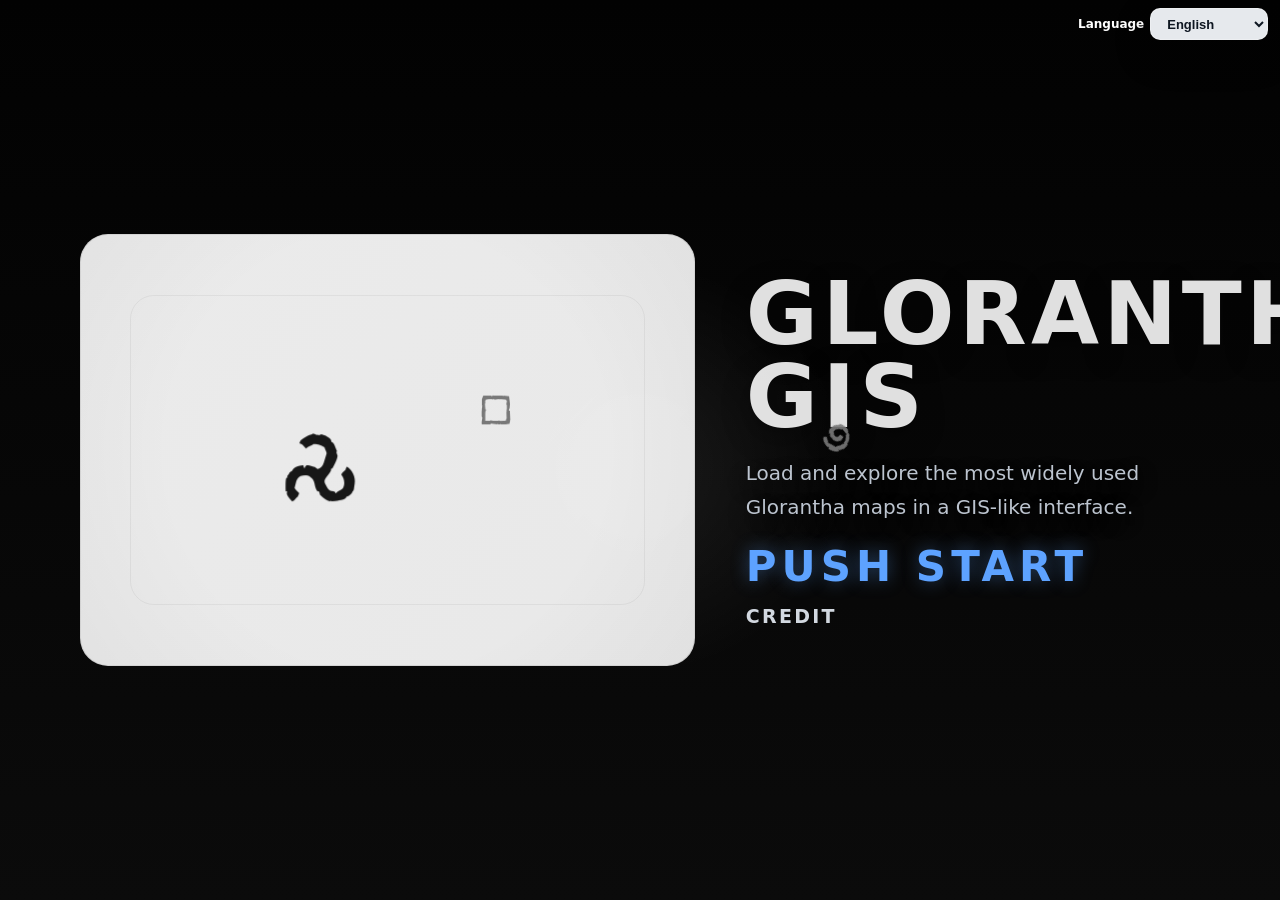
==== index.html @ fb694763 "Add files via upload" ====
<!doctype html>
<html lang="en">
<head>
  <meta charset="UTF-8" />
  <meta name="viewport" content="width=device-width, initial-scale=1, viewport-fit=cover" />
  <title></title>

  <meta name="theme-color" content="#0b0d10" />
  <meta name="background-color" content="#0b0d10" />

  <link rel="manifest" href="./manifest.json" />
  <link rel="icon" href="./images/icon-64.png" type="image/png" />
  <link rel="stylesheet" href="./style.css" />
  <script>
    (function () {
      var STORAGE_KEY = 'GGIS_LANG';
      var saved = '';
      try {
        saved = (localStorage.getItem(STORAGE_KEY) || '').trim();
      } catch (_) {}

      var browserLanguages =
        Array.isArray(navigator.languages) && navigator.languages.length
          ? navigator.languages
          : [navigator.language, navigator.userLanguage].filter(Boolean);

      function normalizeLanguage(value) {
        return String(value || '').trim().toLowerCase().replace(/_/g, '-');
      }

      function detectBrowserLanguage() {
        for (var i = 0; i < browserLanguages.length; i += 1) {
          var normalized = normalizeLanguage(browserLanguages[i]);
          if (!normalized) continue;
          if (normalized === 'ja' || normalized.indexOf('ja-') === 0) return 'L2';
          if (normalized === 'zh' || normalized.indexOf('zh-') === 0) return 'L3';
        }
        return 'L1';
      }

      var langNumber = saved || detectBrowserLanguage();
      if (langNumber !== 'L1' && langNumber !== 'L2' && langNumber !== 'L3') {
        langNumber = detectBrowserLanguage();
      }

      var htmlLang = langNumber === 'L2' ? 'ja' : (langNumber === 'L3' ? 'zh-Hant' : 'en');
      document.documentElement.lang = htmlLang;
      document.documentElement.setAttribute('data-initial-lang-number', langNumber);
      window.__GGIS_BOOT_LANG__ = langNumber;
    }());
  </script>
  <script>
    (function () {
      var ua = (navigator.userAgent || '').toLowerCase();
      var isMobile =
        ua.includes('android') ||
        ua.includes('iphone') ||
        ua.includes('ipad') ||
        ua.includes('ipod') ||
        (ua.includes('macintosh') && ua.includes('mobile')) ||
        ua.includes('mobi');
      if (isMobile) {
        document.documentElement.setAttribute('data-mobile-unsupported', 'true');
      }
    }());
  </script>
  <style>
    html[data-mobile-unsupported="true"] #globalLanguageArea,
    html[data-mobile-unsupported="true"] #distanceReadout,
    html[data-mobile-unsupported="true"] #app,
    html[data-mobile-unsupported="true"] #screenRoot {
      display: none !important;
    }

    html[data-mobile-unsupported="true"] #unsupportedMobileScreen {
      display: flex !important;
    }

    #unsupportedMobileScreen {
      position: fixed;
      inset: 0;
      display: none;
      align-items: center;
      justify-content: center;
      padding: 24px;
      background: #808080;
      color: #ffffff;
      text-align: center;
      font-size: clamp(36px, 7vw, 64px);
      font-weight: 700;
      line-height: 1.25;
      white-space: pre-line;
      z-index: 2147483647;
    }
  </style>
</head>
<body>
  <div id="globalLanguageArea" class="gg-global-language"></div>
  <div id="distanceReadout" class="gg-distance-readout" aria-live="polite"></div>
  <div id="app"></div>
  <div id="screenRoot"></div>
  <div id="unsupportedMobileScreen" aria-live="polite"></div>

  <script src="./js/logic/csv.js" defer></script>
  <script src="./js/logic/i18n.js" defer></script>
  <script src="./js/logic/access_table.js" defer></script>
  <script src="./js/logic/access_auth.js" defer></script>
  <script src="./js/logic/os_detect.js" defer></script>
  <script src="./js/logic/resolution.js" defer></script>
  <script src="./js/logic/layer_spec.js" defer></script>
  <script src="./js/logic/mapsets_loader.js" defer></script>
  <script src="./js/logic/map_view.js" defer></script>
  <script src="./js/logic/layer_stack.js" defer></script>
  <script src="./js/ui/language_select.js" defer></script>
  <script src="./js/ui/entry_notices.js" defer></script>
  <script src="./js/ui/access_ui.js" defer></script>
  <script src="./js/ui/unlock.js" defer></script>
  <script src="./js/ui/map_canvas.js" defer></script>
  <script src="./js/ui/coords_hud.js" defer></script>
  <script src="./js/ui/place_coordinate_tool.js" defer></script>
  <script src="./js/ui/map_tools.js" defer></script>
  <script src="./js/ui.js" defer></script>
  <script src="./js/main.js" defer></script>
</body>
</html>
---- style.css ----
/* ===== GloranthaGIS Phase 0-1 (Skeleton) ===== */

:root {
  color-scheme: light;
  --gg-footer-height: 32px;
  --gg-left-gap: 10px;
  --gg-settings-label-width: 104px;
  --gg-rune-font-family: "Glorantha Core Runes", "Glorantha Got Runes Set 1", "Glorantha Got Runes Set 2", "Glorantha Got Runes Set 3", "Glorantha Got Runes Set 4", "Glorantha Got Runes Set 5", "Glorantha Got Runes Set 6", "Glorantha Got Runes Set 7", "Glorantha Got Runes Set 8", serif;
  --gg-main-bg: #050505;
  --gg-main-surface: rgba(15, 15, 15, 0.9);
  --gg-main-surface-strong: rgba(24, 24, 24, 0.96);
  --gg-main-border: rgba(255, 255, 255, 0.1);
  --gg-main-ink: #f4f4f4;
  --gg-main-muted: #9aa0a8;
  --gg-main-accent: #f4f4f4;
  --gg-main-shadow: 0 24px 64px rgba(0, 0, 0, 0.4);
}

.gg-rune-glyph,
.gg-rune-backdrop-char,
.gg-rune-parade-copy,
.gg-tool-inline-rune,
.gg-rune-tool-btn-glyph,
.gg-rune-jump-btn-glyph,
.gg-travel-rune,
.gg-tool-measure-rune,
.gg-tool-polyline-rune,
.gg-tool-walker-rune,
.gg-tool-circle-center,
.gg-tool-circle-rune {
  font-weight: 400;
}

* {
  box-sizing: border-box;
}

html, body {
  width: 100vw;
  height: 100vh;
  margin: 0;
  overflow: hidden; /* 驛｢譎擾ｽ｣・ｹ郢晢ｽｻ驛｢・ｧ繝ｻ・ｸ驛｢・ｧ繝ｻ・ｹ驛｢・ｧ繝ｻ・ｯ驛｢譎｢・ｽ・ｭ驛｢譎｢・ｽ・ｼ驛｢譎｢・ｽ・ｫ驛｢・ｧ陷ｻ闌ｨ・ｽ・ｮ繝ｻ・ｺ驍ｵ・ｺ陷ｻ・ｻ繝ｻ・ｼ郢晢ｽｻheel驛｢・ｧ隶難ｽｽapView驍ｵ・ｺ繝ｻ・ｸ髮九ｑ・ｽ・｡驍ｵ・ｺ陷ｻ・ｻ繝ｻ・ｼ郢晢ｽｻ*/
}

body {
  margin: 0;
  background: #0b0d10;  /* 鬲・ｺｷ繝ｻ・つ隲幄肩・ｽ・ｿ郢晢ｽｻ郢晢ｽｻ */
  color: #e6e6e6;       /* 鬨ｾ蜈ｷ・ｽ・ｽ驍ｵ・ｲ隲帙・豐る恣・｣繝ｻ・ｰ */
  font-family: system-ui, -apple-system, "Segoe UI", Roboto, "Noto Sans JP", sans-serif;
}

/* 驛｢・ｧ繝ｻ・｢驛｢譎丞ｹｲ・取㊥諤ｦ繝ｻ・ｨ髣厄ｽｴ隰撰ｽｺ隴ｽ・ｧ */
#app {
  height: 100vh;
  width: 100vw;
  display: block;

  /* footer髯懈圜・ｽ・ｺ髯橸ｽｳ陞｢・ｹ遶企ｦｴ・ｫ・ｫ繝ｻ・ｰ驛｢・ｧ陟募ｨｯ繝ｻ驍ｵ・ｺ郢晢ｽｻ繝ｻ・ｿ隴取ｧｫ鬨鍋ｹ晢ｽｻ髢ｧ・ｲ繝ｻ・ｶ繝ｻ・ｭ髫ｰ謔ｶ繝ｻ繝ｻ・ｼ郢晢ｽｻ*/
  padding-bottom: var(--gg-footer-height);

  overflow: hidden;
}

/* ===== 驛｢譎｢・ｽ・ｬ驛｢・ｧ繝ｻ・､驛｢・ｧ繝ｻ・｢驛｢・ｧ繝ｻ・ｦ驛｢譎冗樟郢晢ｽｻ驍ｵ・ｲ隶呵ｶ｣・ｽ・ｮ繝ｻ・ｱ驍ｵ・ｲ郢晢ｽｻ===== */

.gg-root {
  width: 100%;
  display: grid;
  grid-template-rows: 48px 1fr;
  grid-template-columns: 320px 1fr;
  grid-template-areas:
    "top top"
    "left center";
  height: calc(100vh - var(--gg-footer-height)); /* footer髯具ｽｻ郢晢ｽｻ繝ｻ螳夲｣ｰ鬘鯉ｽｼ雋ｻ・ｼ讓抵ｽｸ・ｺ雋・ｽｽ陋ｻ・､鬯ｮ・ｱ繝ｻ・｢髯ｷﾂ郢晢ｽｻ*/
}

/* 髣包ｽｳ闔ｨ竏・､ゑｽｹ譎√・郢晢ｽｻ */
.gg-topbar {
  grid-area: top;
  border-bottom: 1px solid #22262b;
  display: flex;
  align-items: center;
  justify-content: space-between;
  gap: 12px;
  padding: 0 12px;
}

.gg-topbar-brand {
  display: inline-flex;
  align-items: center;
  gap: 12px;
  min-width: 0;
  flex: 1 1 auto;
}

.gg-topbar-home-link {
  display: inline-flex;
  align-items: center;
  gap: 10px;
  min-width: 0;
  color: inherit;
  text-decoration: none;
}

.gg-topbar-home-link:hover,
.gg-topbar-home-link:focus-visible {
  opacity: 0.86;
}

.gg-topbar-home-icon {
  flex: 0 0 auto;
  width: 28px;
  height: 28px;
  border-radius: 6px;
  display: block;
}

#appTitle {
  min-width: 0;
}

.gg-global-language {
  position: fixed;
  top: max(8px, env(safe-area-inset-top, 0px) + 8px);
  right: 12px;
  z-index: 7000;
  width: 190px;
}

.gg-distance-readout {
  position: fixed;
  top: calc(max(8px, env(safe-area-inset-top, 0px) + 8px) + 42px);
  right: 12px;
  z-index: 6990;
  width: 150px;
  padding: 8px 10px;
  border: 1px solid rgba(255, 255, 255, 0.12);
  border-radius: 10px;
  background: rgba(18, 18, 18, 0.9);
  color: #f3f4f6;
  box-shadow: 0 8px 22px rgba(0, 0, 0, 0.22);
  font-family: system-ui, -apple-system, "Segoe UI", Roboto, "Noto Sans JP", "Noto Sans TC", sans-serif;
}

.gg-map-tool-action-panel {
  position: fixed;
  top: calc(max(8px, env(safe-area-inset-top, 0px) + 8px) + 132px);
  right: 12px;
  z-index: 6985;
  width: 150px;
  display: grid;
  gap: 8px;
}

.gg-map-tool-panel {
  top: 150px;
}

.gg-map-tool-panel-controls {
  display: grid;
  gap: 10px;
  margin-top: 12px;
  font-family: system-ui, -apple-system, "Segoe UI", Roboto, "Noto Sans JP", "Noto Sans TC", sans-serif;
}

.gg-map-tool-action-status {
  padding: 6px 8px;
  border-radius: 10px;
  background: rgba(18, 18, 18, 0.82);
  color: #c6ccd4;
  font-size: 11px;
  line-height: 1.4;
}

.gg-distance-readout-coords {
  font-size: 12px;
  font-weight: 600;
  color: #c6ccd4;
}

body.gg-opening-active .gg-distance-readout {
  display: none !important;
}

/* 髯晢ｽｾ繝ｻ・ｦ驛｢譏懶ｽｻ・｣郢晢ｽｭ驛｢譎｢・ｽ・ｫ */
.gg-left {
  grid-area: left;
  border-right: 1px solid #22262b;
  padding: 0;
  display: flex;
  flex-direction: column;
  gap: var(--gg-left-gap);
  min-height: 0;
  overflow: hidden;

  /* 髫ｨ蛟･繝ｻ髯晢ｽｾ繝ｻ・ｦ驛｢・ｧ髮区ｨ停・鬯ｮ・ｱ繝ｻ・｢驍ｵ・ｺ繝ｻ・ｫ驍ｵ・ｺ陷会ｽｱ遯ｶ・ｻ驛｢・ｧ繝ｻ・ｯ驛｢譎｢・ｽ・ｪ驛｢譏ｴ繝ｻ邵ｺ驢搾ｽｹ・ｧ髮区ｩｸ・ｽ・･繝ｻ・ｪ驛｢・ｧ闕ｳ螂・ｽｽ讙趣ｽｸ・ｺ繝ｻ・ｪ驍ｵ・ｺ郢晢ｽｻ繝ｻ閧ｲ・ｸ・ｺ郢晢ｽｻ遶企豪・ｸ・ｺ陷ｷ・ｶ繝ｻ繝ｻ*/
  position: relative;
  z-index: 5;
}

.gg-left-layer-slot {
  flex: 1 1 auto;
  min-height: 0;
  display: flex;
  flex-direction: column;
  justify-content: flex-end;
}

/* 髣包ｽｳ繝ｻ・ｭ髯樊ｻゑｽｽ・ｮ驛｢・ｧ繝ｻ・ｭ驛｢譎｢・ｽ・｣驛｢譎｢・ｽ・ｳ驛｢譎√・邵ｺ蟷・ｽｬ繝ｻ・ｼ諛茨ｽｲ・ｺ */
.gg-center {
  /* 髫ｨ蛟･繝ｻ驍ｵ・ｺ髦ｮ蜻ｻ・ｼ繝ｻ・ｸ・ｺ隶吝ｯゆｼｯ驍ｵ・ｺ郢晢ｽｻ遶翫・grid 驍ｵ・ｺ隰疲ｻゑｽｽ・ｴ繝ｻ・ｩ驛｢・ｧ陟募ｨｯﾂ・ｻ鬮ｯ・ｲ繝ｻ・ｫ驛｢・ｧ陷ｿ・･陟弱・螯吶・・ｽ髫ｲ・､繝ｻ・ｧ驍ｵ・ｺ陟募ｨｯ譌ｺ驛｢・ｧ郢晢ｽｻ*/
  grid-area: center;

  position: relative;
  overflow: hidden;
  padding: 0;

  /* 髯滂ｽ｢繝ｻ・ｵ驍ｵ・ｺ繝ｻ・ｮ驍ｵ・ｺ雋・∞・ｽ竏ｬ蜿峨・・ｭ髯樊ｻゑｽｽ・ｮ驍ｵ・ｺ繝ｻ・ｯ髯晢ｽｾ繝ｻ・ｦ驛｢・ｧ陋ｹ・ｻ繝ｻ鬘俶｡吶・・･ */
  z-index: 1;
}

/* 鬩阪ｑ・ｽ・ｱ驍ｵ・ｺ繝ｻ・ｮ鬮ｫ蜍溷罰郢晢ｽｻ驍ｵ・ｺ鬩｢蜥ｲ闊樒ｹ晢ｽｻ陜捺ｻ督蜻ｵ豌｣陜謎ｸｻ蠢懃ｹ晢ｽｻ郢晢ｽｻ*/
.gg-box-title {
  font-size: 12px;
  color: #b8bcc2;
  letter-spacing: 0.04em;
  margin: 0 0 8px 0;
}

.gg-panel {
  border: 1px solid #22262b;
  background: #0f1216;
  padding: 12px;
  border-radius: 6px;
  min-width: 0;
}

.gg-settings-panel {
  flex: 0 0 auto;
  padding: 10px 10px 8px;
}

.gg-settings-table {
  display: grid;
  gap: 6px;
}

.gg-settings-item {
  display: grid;
  grid-template-columns: var(--gg-settings-label-width) minmax(0, 1fr);
  align-items: center;
  column-gap: 8px;
  row-gap: 2px;
}

.gg-settings-item-button {
  grid-template-columns: minmax(0, 1fr);
}

.gg-settings-label {
  min-height: 32px;
  display: flex;
  align-items: center;
  font-size: 12px;
  color: #cfd3d8;
  white-space: nowrap;
}

.gg-settings-control {
  min-width: 0;
}

.gg-settings-control-full {
  grid-column: 1 / -1;
  position: relative;
}

.gg-layer-panel {
  flex: 0 1 auto;
  min-height: 0;
  display: flex;
  flex-direction: column;
  max-height: 100%;
}

.gg-layer-actions {
  margin-top: 12px;
  display: flex;
  flex-wrap: wrap;
  gap: 8px;
}

.gg-inline-hint {
  position: absolute;
  left: 50%;
  top: 100%;
  z-index: 20;
  min-width: 180px;
  max-width: min(280px, calc(100vw - 48px));
  padding: 8px 10px;
  border: 1px solid rgba(255, 255, 255, 0.16);
  border-radius: 10px;
  background: rgba(16, 18, 23, 0.94);
  color: #f6f7fb;
  box-shadow: 0 10px 24px rgba(0, 0, 0, 0.28);
  backdrop-filter: blur(8px);
  font-size: 12px;
  font-weight: 700;
  line-height: 1.4;
  text-align: center;
  transform: translateX(-50%);
  pointer-events: none;
}

.gg-inline-hint[hidden] {
  display: none !important;
}

/* ===== Phase 0-3/0-4: Entry footer notices ===== */

.hidden {
  display: none;
}

.gg-entry-footer {
  position: fixed;
  left: 0;
  right: 0;
  bottom: 0;

  height: 32px;
  display: flex;
  align-items: center;
  gap: 12px;

  padding: 0 12px;
  border-top: 1px solid #22262b;
  background: #0f1216;

  z-index: 999;
}

/* notice blocks */
#osNotice,
#resolutionNotice {
  font-size: 12px;
  color: #cfd3d8;
  white-space: nowrap;
  overflow: hidden;
  text-overflow: ellipsis;
}

/* OS notice should feel "stronger" */
#osNotice {
  color: #ffd6d6; /* 驛｢謨鳴驛｢譎｢・ｽ・ｼ驛｢・ｧ繝ｻ・ｯ鬮｢・ｭ隴ｴ・ｧ陷搾ｽｹ驍ｵ・ｺ繝ｻ・ｧ鬨ｾ・ｶ繝ｻ・ｮ鬩包ｽｶ闕ｵ譏ｶ蜻ｽ髮趣ｽｺ繝ｻ・｡驍ｵ・ｺ郢晢ｽｻ繝ｻ・ｵ繝ｻ・､鬩堺ｼ夲ｽｽ・ｻ */
}

/* ===== OS Not Supported Notice ===== */

#osNotice {
  position: fixed;
  top: 16px;
  right: 16px;
  padding: 12px 16px;
  background: #1a1f26;
  border: 1px solid #2e3742;
  color: #ff0000;
  font-size: 14px;
  border-radius: 6px;
  z-index: 9999;
  box-shadow: 0 4px 12px rgba(0, 0, 0, 0.4);
}

.hidden {
  display: none;
}

/* ===== Phase 1-0: MapCanvas ===== */

.gg-map-viewport {
  position: absolute;
  inset: 0;
  overflow: hidden;
}

.gg-base-map {
  position: absolute;
  left: 50%;
  top: 50%;
  transform-origin: center center;
  user-select: none;
  pointer-events: none; /* 鬨ｾ蛹・ｽｽ・ｻ髯ｷ雋櫁㊥郢晢ｽｻ鬮ｴ繝ｻ・ｽ・ｫ驍ｵ・ｺ繝ｻ・ｯ髫ｰ證ｦ・ｽ・ｴ驍ｵ・ｺ繝ｻ・ｾ驍ｵ・ｺ陝ｶ蜷ｮ繝ｻ驍ｵ・ｺ郢晢ｽｻ繝ｻ・ｼ郢晢ｽｻapArea驍ｵ・ｺ繝ｻ・ｧ髫ｰ證ｦ・ｽ・ｴ驛｢・ｧ・つ郢晢ｽｻ郢晢ｽｻ*/
}

#mapArea {
  overflow: hidden;
  cursor: grab;
}

#mapArea.gg-grabbing,
#mapArea.gg-grabbing * {
  cursor: grabbing !important;
}

/* center mark (always on) */
.gg-center-mark {
  position: absolute;
  left: 50%;
  top: 50%;
  width: 22px;
  height: 22px;
  transform: translate(-50%, -50%);
  pointer-events: none;
}

.gg-center-mark::before,
.gg-center-mark::after {
  content: "";
  position: absolute;
  left: 50%;
  top: 50%;
  background: rgba(230, 230, 230, 0.9);
}

.gg-center-mark::before {
  width: 22px;
  height: 2px;
  transform: translate(-50%, -50%);
}

.gg-center-mark::after {
  width: 2px;
  height: 22px;
  transform: translate(-50%, -50%);
}

/* coords HUD */
#hudArea {
  position: absolute;
  inset: 0;
  pointer-events: none;
  z-index: 200;
}

.gg-coords-hud {
  position: absolute;
  right: 12px;
  bottom: 12px;
  z-index: 201;
  font-size: 12px;
  color: #cfd3d8;
  background: rgba(15, 18, 22, 0.92);
  border: 1px solid #22262b;
  border-radius: 6px;
  padding: 6px 8px;
  white-space: nowrap;
  display: none;
}

/* ===== I-05S: Map area must live inside center panel ===== */
.gg-center {
  position: relative;   /* mapArea absolute 驍ｵ・ｺ繝ｻ・ｮ髯憺屮・ｽ・ｺ髮九・繝ｻ*/
  overflow: hidden;
}

#mapArea {
  position: absolute;   /* fixed驍ｵ・ｺ繝ｻ・ｯ鬩募撫謇ｱ繝ｻ・ｭ繝ｻ・｢驍ｵ・ｲ郢ｧ繝ｻ・ｽ・ｸ繝ｻ・ｭ髯樊ｻゑｽｽ・ｮ驛｢譏懶ｽｻ・｣郢晢ｽｭ驛｢譎｢・ｽ・ｫ髯ｷﾂ郢晢ｽｻ邵ｲ螳壽･懆ｮ呵ｶ｣・ｽ・ｵ郢晢ｽｻ*/
  inset: 12px;          /* .gg-center 驍ｵ・ｺ繝ｻ・ｮ padding 驍ｵ・ｺ繝ｻ・ｫ髯ｷ・ｷ陋ｹ・ｻ繝ｻ蜀暦ｽｸ・ｺ陝ｶ蜻ｻ・ｽ繝ｻ*/
  overflow: hidden;
  cursor: grab;
}

/* MapCanvas驍ｵ・ｺ陟包ｽ｡繝ｻ・ｽ隲帛･・ｽｽ繝ｻviewport/wrap 驛｢・ｧ陜｣・､繝ｻ・｢繝ｻ・ｺ髯橸ｽｳ雋・ｪ繝ｻ鬩阪ｑ・ｽ・ｱ驍ｵ・ｺ繝ｻ・ｫ髯ｷ・ｿ陟托ｽｱ繝ｻ竏ｫ・ｹ・ｧ郢晢ｽｻ*/
#mapViewport {
  width: 100%;
  height: 100%;
}

#baseWrap {
  will-change: transform;
  transform: translateZ(0);   /* 髯滓汚・ｽ・ｷ髯具ｽｻ繝ｻ・ｶGPU驛｢譎｢・ｽ・ｬ驛｢・ｧ繝ｻ・､驛｢譎｢・ｽ・､髯具ｽｹ郢晢ｽｻ*/
  backface-visibility: hidden;
}

/* ===== I-05T: Layer UI (T2/T3/T4) ===== */

/* Layers 鬮ｫ蜍溷罰郢晢ｽｻ驍ｵ・ｺ郢晢ｽｻ*/
.gg-subtitle {
  font-size: 12px;
  color: #b8bcc2;
  letter-spacing: 0.04em;
  margin: 0 0 8px 0;
}

/* 髫ｴ・ｫ繝ｻ・ｰ髣皮甥ﾂ・･遯ｶ・ｳ髣包ｽｳ・つ鬮ｫ蛹・ｽｽ・ｧ */
.gg-layer-list {
  margin-top: 0;
  border: 1px solid #22262b;
  background: #0b0d10;
  border-radius: 18px;
  flex: 1 1 auto;
  min-height: 0;
  overflow-x: hidden;
  overflow-y: auto;
  scrollbar-gutter: stable;
  overscroll-behavior: contain;
  padding: 12px;
  display: flex;
  flex-direction: column;
  gap: 12px;
}

.gg-layer-placeholder {
  min-height: 120px;
  display: flex;
  align-items: center;
  justify-content: center;
  padding: 12px;
  text-align: center;
  font-size: 12px;
  color: #aab0b7;
}

/* 鬮ｯ・ｦ郢晢ｽｻ*/
.gg-layer-row {
  pointer-events: auto;
  position: relative;
  display: flex;
  flex-direction: column;
  gap: 10px;
  padding: 14px 14px 12px;
  border: 1px solid rgba(255, 255, 255, 0.08);
  border-radius: 18px;
  background: rgba(255, 255, 255, 0.03);
  cursor: grab;
}

.gg-layer-row:active {
  cursor: grabbing;
}

.gg-layer-row.is-dragging {
  opacity: 0.58;
}

.gg-layer-row.is-drop-before::before,
.gg-layer-row.is-drop-after::after {
  content: "";
  position: absolute;
  left: 8px;
  right: 8px;
  height: 3px;
  border-radius: 3px;
  background: var(--gg-main-accent, #ffffff);
  box-shadow: 0 0 12px rgba(255, 255, 255, 0.55);
  pointer-events: none;
  z-index: 2;
}

.gg-layer-row.is-drop-before::before {
  top: -8px;
}

.gg-layer-row.is-drop-after::after {
  bottom: -8px;
}

.gg-layer-row button,
.gg-layer-row input,
.gg-layer-row select,
.gg-layer-row textarea,
.gg-layer-row a {
  cursor: auto;
}

.gg-layer-row-top {
  display: flex;
  align-items: center;
  gap: 8px;
}

/* 驛｢譎・ｽｼ譁撰ｼ憺Δ・ｧ繝ｻ・､驛｢譎｢・ｽ・ｫ髯ｷ・ｷ郢晢ｽｻ*/
.gg-layer-name {
  flex: 1 1 auto;
  min-width: 0;
  font-size: 13px;
  color: #e6e6e6;
  white-space: nowrap;
  overflow: hidden;
  text-overflow: ellipsis;
}

.gg-layer-order-btn {
  flex: 0 0 auto;
}

/* 驛｢譎｢・ｽ・｡驛｢・ｧ繝ｻ・ｿ髫ｲ・ｰ郢晢ｽｻ繝ｻ・ｰ繝ｻ・ｱ */
.gg-layer-meta {
  font-size: 11px;
  color: #8f96a0;
}

/* range panel fit */
.gg-layer-opacity {
  display: flex;
  align-items: center;
  gap: 8px;
  width: 100%;
  max-width: 100%;
}

.gg-layer-opacity-value {
  flex: 0 0 36px;
  text-align: right;
  font-size: 11px;
  color: #aab0b7;
}

.gg-layer-row input[type="range"] {
  -webkit-appearance: none;
  appearance: none;
  pointer-events: auto;
  flex: 1 1 auto;
  width: 100%;
  max-width: calc(100% - 44px);
  height: 12px;
  accent-color: #7f8790;
  background: transparent;
}

.gg-layer-row input[type="range"]::-webkit-slider-runnable-track {
  height: 4px;
  border-radius: 999px;
  background: #4f5660;
}

.gg-layer-row input[type="range"]::-webkit-slider-thumb {
  -webkit-appearance: none;
  width: 12px;
  height: 12px;
  margin-top: -4px;
  border-radius: 50%;
  border: 0;
  background: #c1c6cc;
}

.gg-layer-row input[type="range"]::-moz-range-track {
  height: 4px;
  border-radius: 999px;
  background: #4f5660;
}

.gg-layer-row input[type="range"]::-moz-range-thumb {
  width: 12px;
  height: 12px;
  border-radius: 50%;
  background: #c1c6cc;
  border: 0;
}

.gg-language-select {
  width: 100%;
  min-width: 104px;
  height: 32px;
  padding: 4px 32px 4px 12px;
  border-radius: 10px;
  border: 1px solid rgba(255, 255, 255, 0.96);
  background: rgba(255, 255, 255, 0.96);
  color: #111111;
  outline: none;
  font-size: 13px;
  font-weight: 700;
  line-height: 1.2;
  box-shadow: 0 10px 24px rgba(0, 0, 0, 0.18);
}

.gg-language-select option {
  background: #ffffff;
  color: #111111;
}

.gg-language-select-wrap {
  display: flex;
  align-items: center;
  gap: 6px;
}

.gg-language-select-label {
  flex: 0 0 auto;
  font-size: 12px;
  font-weight: 700;
  line-height: 1;
  color: #ffffff;
}

@media (max-width: 900px) {
  .gg-root {
    grid-template-columns: 280px 1fr;
  }

  :root {
    --gg-settings-label-width: 88px;
  }
}

@media (max-width: 640px) {
  .gg-global-language {
    width: 150px;
  }
}

#mapArea.gg-map-placeholder {
  background: #72777d;
  border: 1px solid #565b61;
}

#mapArea.gg-map-placeholder .gg-center-mark {
  display: none;
}

.gg-action-btn {
  width: 100%;
  min-height: 36px;
  padding: 7px 12px;
  border-radius: 8px;
  border: 1px solid #4b5560;
  background: #676f78;
  color: #fff;
  cursor: pointer;
  transition: background-color 120ms ease, border-color 120ms ease;
}

.gg-action-btn:hover {
  background: #727b85;
}

.gg-image-load-btn.is-primary {
  background: #1e63ff;
  border-color: #3b78ff;
}

.gg-image-load-btn.is-primary:hover {
  background: #2a6dff;
}

#mapViewport {
  position: relative;
}

.gg-map-empty-message {
  position: absolute;
  inset: 0;
  display: flex;
  align-items: center;
  justify-content: center;
  padding: 24px;
  text-align: center;
  color: #f2f3f5;
  font-size: 20px;
  letter-spacing: 0.03em;
  pointer-events: none;
  z-index: 5;
}

#mapViewport.is-empty .gg-center-mark {
  display: none;
}

.gg-layer-row button {
  min-height: 28px;
  padding: 4px 8px;
  border-radius: 6px;
  border: 1px solid #4b5560;
  background: #3f464e;
  color: #fff;
  cursor: pointer;
}

.gg-layer-row button:disabled {
  opacity: 0.45;
  cursor: default;
}

/* ===== Opening Screens ===== */
:root {
  --gg-opening-bg: #030303;
  --gg-opening-ink: #171717;
  --gg-opening-muted: #7d8288;
  --gg-opening-accent: #171717;
  --gg-opening-border: rgba(17, 17, 17, 0.1);
}

@font-face {
  font-family: "Glorantha Core Runes";
  src: url("./assets/fonts/GloranthaCoreRunes1.5.woff2") format("woff2");
  font-display: swap;
}

@font-face {
  font-family: "Glorantha Got Runes Set 1";
  src: url("./assets/fonts/GloranthaGotRunesSet1v1.0.woff2") format("woff2");
  font-display: swap;
}

@font-face {
  font-family: "Glorantha Got Runes Set 2";
  src: url("./assets/fonts/GloranthaGotRunesSet2v1.0.woff2") format("woff2");
  font-display: swap;
}

@font-face {
  font-family: "Glorantha Got Runes Set 3";
  src: url("./assets/fonts/GloranthaGotRunesSet3v1.0.woff2") format("woff2");
  font-display: swap;
}

@font-face {
  font-family: "Glorantha Got Runes Set 4";
  src: url("./assets/fonts/GloranthaGotRunesSet4v1.0.woff2") format("woff2");
  font-display: swap;
}

@font-face {
  font-family: "Glorantha Got Runes Set 5";
  src: url("./assets/fonts/GloranthaGotRunesSet5v1.0.woff2") format("woff2");
  font-display: swap;
}

@font-face {
  font-family: "Glorantha Got Runes Set 6";
  src: url("./assets/fonts/GloranthaGotRunesSet6v1.0.woff2") format("woff2");
  font-display: swap;
}

@font-face {
  font-family: "Glorantha Got Runes Set 7";
  src: url("./assets/fonts/GloranthaGotRunesSet7v1.0.woff2") format("woff2");
  font-display: swap;
}

@font-face {
  font-family: "Glorantha Got Runes Set 8";
  src: url("./assets/fonts/GloranthaGotRunesSet8v1.0.woff2") format("woff2");
  font-display: swap;
}

body.gg-opening-active {
  background: var(--gg-opening-bg);
}

body.gg-opening-active .gg-language-select {
  border-color: rgba(255, 255, 255, 0.28);
  background: rgba(245, 248, 252, 0.94);
  color: #0f1722;
  box-shadow: 0 14px 36px rgba(0, 0, 0, 0.28);
}

body.gg-opening-active .gg-language-select option {
  background: #f4f6f8;
  color: #111111;
}

#app.gg-app-hidden {
  visibility: hidden;
  pointer-events: none;
}

#screenRoot {
  position: fixed;
  inset: 0;
  z-index: 5000;
  pointer-events: none;
}

#screenRoot:empty {
  display: none;
}

.gg-screen-shell {
  position: absolute;
  inset: 0;
  display: grid;
  place-items: center;
  padding: clamp(20px, 3vw, 40px);
  color: var(--gg-opening-ink);
  pointer-events: auto;
  z-index: 0;
}

.gg-screen-shell.has-rune-backdrop {
  isolation: isolate;
}

.gg-screen-shell::before {
  content: "";
  position: absolute;
  inset: 0;
  background:
    radial-gradient(circle at 50% 52%, rgba(255, 255, 255, 0.08), transparent 26%),
    linear-gradient(180deg, #020202, #0b0b0b);
  z-index: 0;
  pointer-events: none;
}

.gg-screen-shell[data-screen="guidance"] {
  display: block;
  overflow-x: hidden;
  overflow-y: auto;
}

.gg-screen-shell[hidden] {
  display: none;
}

.gg-screen-panel {
  position: relative;
  z-index: 2;
  width: min(100%, 1120px);
  height: min(100%, 720px);
  min-height: 0;
  display: flex;
  flex-direction: column;
  justify-content: center;
}

.gg-screen-shell[data-screen="guidance"] .gg-screen-panel {
  width: min(100%, 1120px);
  height: auto;
  min-height: 100%;
  justify-content: flex-start;
  margin: 0 auto;
}

.gg-start-panel {
  gap: clamp(28px, 4vw, 40px);
}

.gg-start-hero {
  display: grid;
  grid-template-columns: minmax(0, 1.15fr) minmax(280px, 0.85fr);
  align-items: center;
  gap: clamp(20px, 4vw, 56px);
  min-height: 0;
  overflow: visible;
}

.gg-rune-stage {
  position: relative;
  min-height: clamp(260px, 48vh, 480px);
  border: 1px solid var(--gg-opening-border);
  border-radius: 28px;
  background:
    linear-gradient(135deg, rgba(255, 255, 255, 0.92), rgba(242, 242, 242, 0.96)),
    repeating-linear-gradient(90deg, rgba(0, 0, 0, 0.015) 0 1px, transparent 1px 40px);
  overflow: visible;
}

.gg-rune-stage::after {
  content: "";
  position: absolute;
  inset: 14% 8%;
  border-radius: 24px;
  border: 1px solid rgba(17, 17, 17, 0.05);
  pointer-events: none;
}

.gg-rune-glyph {
  position: absolute;
  display: grid;
  place-items: center;
  font-family: var(--gg-rune-font-family);
  line-height: 1;
  color: var(--gg-opening-ink);
  user-select: none;
  transform-origin: center center;
  will-change: transform, opacity;
}

.gg-rune-glyph.is-movement {
  z-index: 3;
  filter: drop-shadow(0 1px 0 rgba(0, 0, 0, 0.06));
}

.gg-rune-glyph.is-earth {
  z-index: 1;
  color: rgba(17, 17, 17, 0.72);
}

.gg-rune-glyph.is-air {
  z-index: 4;
  color: rgba(120, 120, 120, 0.9);
}

.gg-rune-stage-vignette {
  position: absolute;
  inset: 0;
  background: radial-gradient(circle at center, transparent 0 58%, rgba(0, 0, 0, 0.035) 100%);
  pointer-events: none;
}

.gg-start-copy {
  display: flex;
  flex-direction: column;
  gap: 18px;
}

.gg-start-title {
  margin: 0;
  font-size: clamp(42px, 7vw, 88px);
  line-height: 0.94;
  letter-spacing: 0.05em;
  font-weight: 800;
  text-transform: uppercase;
  color: rgba(255, 255, 255, 0.88);
  text-shadow: 0 10px 28px rgba(0, 0, 0, 0.42);
}

.gg-start-subtitle {
  margin: 0;
  max-width: 32ch;
  color: #bcc4cf;
  font-size: clamp(15px, 2vw, 20px);
  line-height: 1.7;
  text-shadow: 0 8px 22px rgba(0, 0, 0, 0.36);
}

.gg-start-actions {
  display: flex;
  flex-direction: column;
  align-items: flex-start;
  gap: 14px;
}

.gg-start-link {
  appearance: none;
  border: 0;
  background: transparent;
  padding: 0;
  color: inherit;
  cursor: pointer;
  font: inherit;
  letter-spacing: 0.12em;
  text-transform: uppercase;
  transition: opacity 120ms ease;
}

.gg-start-link.start {
  color: #5da2ff;
  font-size: clamp(24px, 3.6vw, 42px);
  font-weight: 800;
  animation: gg-start-blink 3.8s ease-in-out infinite;
  text-shadow: 0 0 18px rgba(93, 162, 255, 0.38);
}

.gg-start-link.credit {
  color: #d2d8e0;
  font-size: clamp(15px, 2vw, 19px);
  font-weight: 600;
}

.gg-start-link:hover,
.gg-start-link:focus-visible,
.gg-screen-button:hover,
.gg-screen-button:focus-visible,
.gg-link-jump:hover,
.gg-link-jump:focus-visible {
  opacity: 0.8;
}

.gg-screen-article {
  position: relative;
  z-index: 2;
  width: min(100%, 860px);
  margin: 0 auto;
  padding: clamp(24px, 4vw, 44px);
  border: 1px solid var(--gg-opening-border);
  border-radius: 28px;
  background: rgba(255, 255, 255, 0.84);
  backdrop-filter: blur(8px);
  box-shadow: 0 24px 80px rgba(0, 0, 0, 0.08);
}

.gg-rune-backdrop {
  position: fixed;
  inset: 0;
  overflow: hidden;
  pointer-events: none;
  z-index: 1;
}

.gg-screen-shell[data-screen="guidance"] .gg-rune-backdrop {
  position: fixed;
  inset: 0;
  height: 100vh;
  margin-bottom: 0;
}

.gg-rune-backdrop::before {
  content: "";
  position: absolute;
  inset: 0;
  background:
    radial-gradient(circle at 50% 50%, rgba(255, 255, 255, 0.09), transparent 58%),
    linear-gradient(180deg, rgba(0, 0, 0, 0.08), rgba(0, 0, 0, 0.02));
}

.gg-rune-backdrop-row {
  position: absolute;
  left: 0;
  top: var(--gg-row-top);
  width: 100%;
  opacity: var(--gg-row-opacity, 0.1);
  white-space: nowrap;
  will-change: transform;
}

.gg-rune-backdrop-track {
  display: inline-flex;
  align-items: center;
  gap: clamp(28px, 2.5vw, 44px);
  min-width: max-content;
  padding-left: 100vw;
  will-change: transform;
}

.gg-rune-backdrop-copy {
  display: inline-flex;
  align-items: center;
  gap: clamp(28px, 2.5vw, 44px);
}

.gg-rune-backdrop-char {
  display: inline-block;
  font-size: var(--gg-row-size);
  line-height: 1;
  color: rgba(214, 220, 226, 0.98);
  text-shadow: 0 0 14px rgba(255, 255, 255, 0.08);
  filter: drop-shadow(0 0 12px rgba(255, 255, 255, 0.05));
  transform-origin: center center;
}

.gg-rune-backdrop-gap {
  display: inline-block;
  width: clamp(68px, 6vw, 112px);
}

.gg-rune-parade {
  position: fixed;
  inset: 0;
  overflow: hidden;
  pointer-events: none;
  z-index: 1;
}

.gg-rune-parade::before {
  content: "";
  position: absolute;
  inset: 0;
  background:
    radial-gradient(circle at 50% 50%, rgba(255, 255, 255, 0.07), transparent 58%),
    linear-gradient(180deg, rgba(0, 0, 0, 0.08), rgba(0, 0, 0, 0.02));
}

.gg-rune-parade-track {
  position: absolute;
  left: 0;
  top: 50%;
  display: inline-flex;
  align-items: center;
  gap: 14vw;
  min-width: max-content;
  padding-left: 0;
  transform: translate3d(-18%, -50%, 0);
  will-change: transform;
  animation: gg-rune-parade-march 160s linear infinite;
  animation-delay: -72s;
}

.gg-rune-parade-copy {
  display: inline-block;
  font-size: min(66vh, 66vw);
  line-height: 0.9;
  white-space: pre;
  color: rgba(202, 208, 214, 0.18);
  text-shadow: 0 0 28px rgba(255, 255, 255, 0.04);
  filter: drop-shadow(0 0 18px rgba(255, 255, 255, 0.03));
}

@keyframes gg-rune-parade-march {
  from {
    transform: translate3d(-18%, -50%, 0);
  }

  to {
    transform: translate3d(-68%, -50%, 0);
  }
}

.gg-screen-title {
  margin: 0 0 22px;
  font-size: clamp(28px, 4vw, 48px);
  letter-spacing: 0.06em;
  text-transform: uppercase;
}

.gg-screen-copy {
  margin: 0;
  color: #2f3338;
  font-size: clamp(15px, 1.85vw, 19px);
  line-height: 1.9;
  white-space: pre-line;
}

.gg-screen-copy + .gg-screen-copy {
  margin-top: 18px;
}

.gg-credit-link {
  color: #1d4fd8;
  text-decoration-thickness: 1px;
}

.gg-screen-actions {
  display: flex;
  flex-wrap: wrap;
  gap: 12px;
  margin-top: 28px;
}

.gg-screen-button,
.gg-link-jump {
  appearance: none;
  border: 1px solid rgba(17, 17, 17, 0.14);
  border-radius: 999px;
  background: #111111;
  color: #ffffff;
  padding: 12px 18px;
  font: inherit;
  font-size: 14px;
  letter-spacing: 0.06em;
  text-transform: uppercase;
  cursor: pointer;
  text-decoration: none;
  transition: opacity 120ms ease;
}

.gg-link-jump {
  display: inline-flex;
  align-items: center;
  justify-content: center;
}

.gg-screen-button.is-secondary {
  background: transparent;
  color: var(--gg-opening-ink);
}

.gg-guidance-wrap {
  width: min(100%, 1040px);
  margin: 0 auto;
  display: flex;
  flex-direction: column;
  gap: 20px;
}

.gg-guidance-header {
  display: flex;
  align-items: flex-end;
  justify-content: space-between;
  gap: 16px;
}

.gg-guidance-header-actions {
  display: flex;
  flex-wrap: wrap;
  justify-content: flex-end;
  align-items: center;
  gap: 12px;
}

.gg-guidance-header-actions .gg-screen-button.is-secondary {
  background: rgba(52, 56, 62, 0.96);
  border-color: rgba(78, 84, 92, 0.92);
  color: #e7eaee;
}

/* Remove the inner frame around the live map area. */
.gg-center {
  padding: 0;
}

#mapArea {
  inset: 0;
}

.gg-guidance-start-button {
  border-color: rgba(255, 54, 54, 0.72);
  background: #c71515;
  color: #ffffff;
  animation: gg-guidance-red-blink 4.6s ease-in-out infinite;
  box-shadow: 0 0 24px rgba(199, 21, 21, 0.22);
}

.gg-guidance-lead {
  margin: 0;
  color: #e6edf7;
  font-size: clamp(28px, 4.2vw, 48px);
  font-weight: 800;
  letter-spacing: 0.01em;
  line-height: 1.15;
  text-shadow: 0 10px 28px rgba(0, 0, 0, 0.32);
}

.gg-guidance-grid {
  display: grid;
  grid-template-columns: repeat(2, minmax(0, 1fr));
  gap: 18px;
}

.gg-guidance-card {
  padding: clamp(20px, 2.6vw, 28px);
  border: 1px solid var(--gg-opening-border);
  border-radius: 24px;
  background: rgba(255, 255, 255, 0.84);
  box-shadow: 0 18px 48px rgba(0, 0, 0, 0.06);
}

.gg-guidance-card {
  display: flex;
  flex-direction: column;
  gap: 10px;
}

.gg-guidance-thumb {
  display: block;
  width: 100%;
  aspect-ratio: 16 / 9;
  object-fit: cover;
  object-position: center top;
  border-radius: 18px;
  border: 1px solid rgba(17, 17, 17, 0.08);
  background: rgba(0, 0, 0, 0.04);
  margin-bottom: 6px;
}

.gg-guidance-card h3 {
  margin: 0 0 6px;
  font-size: clamp(22px, 2.6vw, 30px);
}

.gg-guidance-card p {
  margin: 0;
  color: #3f454c;
  line-height: 1.8;
}

.gg-guidance-note {
  margin-top: 10px;
  color: #5f6670;
  font-size: 14px;
}

.gg-guidance-card .gg-link-jump {
  margin-top: auto;
}

.gg-guidance-bottom-actions {
  position: relative;
  display: grid;
  grid-template-columns: minmax(0, 1fr) auto auto;
  align-items: center;
  gap: 12px;
  margin-top: 4px;
}

.gg-guidance-bottom-copy {
  position: relative;
  min-width: 0;
  color: transparent;
  font-size: 0;
  line-height: 1;
  white-space: nowrap;
  user-select: none;
}

.gg-guidance-bottom-copy::before {
  content: "Let's GloranthaGIS !";
  color: #e6edf7;
  font-size: clamp(22px, 3vw, 34px);
  font-weight: 800;
  line-height: 1.15;
  text-shadow: 0 10px 28px rgba(0, 0, 0, 0.32);
}

.gg-guidance-bottom-copy::after {
  content: "→→→";
  position: absolute;
  left: 50%;
  top: 50%;
  transform: translate(-50%, -50%);
  color: #f3e7a2;
  font-size: clamp(20px, 2.7vw, 30px);
  font-weight: 800;
  letter-spacing: 0.24em;
  text-shadow: 0 0 16px rgba(243, 231, 162, 0.34);
  white-space: nowrap;
  pointer-events: none;
}

.gg-guidance-bottom-actions .gg-guidance-start-button {
  justify-self: end;
}

.gg-guidance-bottom-actions [data-action="load-demo"] {
  border-color: rgba(255, 132, 196, 0.84);
  background: linear-gradient(180deg, #ff5ca8, #d81b72);
  color: #fff7fb;
  animation: gg-guidance-demo-pulse 6.2s cubic-bezier(0.32, 0, 0.2, 1) infinite;
  box-shadow: 0 0 10px rgba(255, 92, 168, 0.14);
}

.gg-guidance-bottom-actions [data-action="load-png"] {
  border-color: rgba(110, 220, 255, 0.84);
  background: linear-gradient(180deg, #55d8ff, #1398db);
  color: #f7fdff;
  animation: gg-guidance-png-pulse 6.2s cubic-bezier(0.32, 0, 0.2, 1) infinite;
  box-shadow: 0 0 10px rgba(85, 216, 255, 0.14);
}

.gg-guidance-inline-hint {
  position: absolute;
  left: 50%;
  top: 0;
  z-index: 5;
  min-width: 180px;
  max-width: min(320px, calc(100vw - 32px));
  padding: 8px 10px;
  border: 1px solid rgba(255, 255, 255, 0.18);
  border-radius: 10px;
  background: rgba(16, 18, 23, 0.92);
  color: #f6f7fb;
  font-size: 12px;
  font-weight: 700;
  line-height: 1.45;
  text-align: center;
  box-shadow: 0 10px 24px rgba(0, 0, 0, 0.28);
  transform: translate(-50%, -100%);
  pointer-events: none;
  backdrop-filter: blur(8px);
}

.gg-guidance-inline-hint[hidden] {
  display: none !important;
}

.gg-screen-footer {
  margin-top: 8px;
  display: flex;
  justify-content: flex-end;
}

@keyframes gg-start-blink {
  0%, 100% {
    opacity: 0.28;
  }

  45% {
    opacity: 1;
  }

  65% {
    opacity: 0.82;
  }
}

@keyframes gg-guidance-red-blink {
  0%, 100% {
    background: #8f1111;
    border-color: rgba(255, 54, 54, 0.48);
    box-shadow: 0 0 12px rgba(199, 21, 21, 0.16);
    opacity: 0.68;
  }

  48% {
    background: #e22828;
    border-color: rgba(255, 105, 105, 0.9);
    box-shadow: 0 0 30px rgba(226, 40, 40, 0.36);
    opacity: 1;
  }

  70% {
    background: #c71515;
    border-color: rgba(255, 74, 74, 0.72);
    box-shadow: 0 0 22px rgba(199, 21, 21, 0.24);
    opacity: 0.84;
  }
}

@keyframes gg-guidance-demo-pulse {
  0%, 100% {
    opacity: 0.76;
    filter: saturate(0.9) brightness(0.96);
    box-shadow:
      0 0 8px rgba(255, 92, 168, 0.14),
      0 0 20px rgba(255, 92, 168, 0.12);
  }

  28% {
    opacity: 0.88;
    filter: saturate(0.98) brightness(1);
    box-shadow:
      0 0 12px rgba(255, 92, 168, 0.2),
      0 0 28px rgba(255, 92, 168, 0.2);
  }

  50% {
    opacity: 1;
    filter: saturate(1.08) brightness(1.05);
    box-shadow:
      0 0 18px rgba(255, 92, 168, 0.34),
      0 0 42px rgba(255, 92, 168, 0.4),
      0 0 72px rgba(255, 92, 168, 0.18);
  }

  72% {
    opacity: 0.86;
    filter: saturate(0.98) brightness(1);
    box-shadow:
      0 0 12px rgba(255, 92, 168, 0.2),
      0 0 28px rgba(255, 92, 168, 0.18);
  }
}

@keyframes gg-guidance-png-pulse {
  0%, 100% {
    opacity: 0.74;
    filter: saturate(0.88) brightness(0.96);
    box-shadow:
      0 0 8px rgba(85, 216, 255, 0.12),
      0 0 20px rgba(85, 216, 255, 0.1);
  }

  28% {
    opacity: 0.82;
    filter: saturate(0.96) brightness(1);
    box-shadow:
      0 0 12px rgba(85, 216, 255, 0.16),
      0 0 28px rgba(85, 216, 255, 0.16);
  }

  50% {
    opacity: 0.78;
    filter: saturate(0.92) brightness(0.98);
    box-shadow:
      0 0 10px rgba(85, 216, 255, 0.14),
      0 0 24px rgba(85, 216, 255, 0.12);
  }

  78% {
    opacity: 1;
    filter: saturate(1.08) brightness(1.05);
    box-shadow:
      0 0 18px rgba(85, 216, 255, 0.32),
      0 0 42px rgba(85, 216, 255, 0.38),
      0 0 72px rgba(85, 216, 255, 0.16);
  }
}

@media (max-width: 900px) {
  .gg-start-hero {
    grid-template-columns: 1fr;
  }

  .gg-guidance-header {
    align-items: stretch;
    flex-direction: column;
  }

  .gg-guidance-header-actions {
    justify-content: flex-end;
  }

  .gg-guidance-header-actions .gg-screen-button {
    width: auto;
  }

  .gg-guidance-bottom-actions {
    grid-template-columns: 1fr;
    justify-items: end;
  }

  .gg-guidance-bottom-copy {
    width: 100%;
  }

  .gg-guidance-bottom-copy::after {
    top: calc(100% + 18px);
  }

  .gg-guidance-grid {
    grid-template-columns: 1fr;
  }

  .gg-screen-actions {
    flex-direction: column;
  }

  .gg-screen-button,
  .gg-link-jump {
    width: 100%;
    justify-content: center;
  }

  .gg-guidance-bottom-actions .gg-screen-button {
    width: auto;
  }
}

@media (max-width: 640px) {
  .gg-screen-shell {
    padding: 16px;
  }

  .gg-screen-panel {
    height: 100%;
    justify-content: flex-start;
    padding-block: 20px;
  }

  .gg-rune-stage {
    min-height: 240px;
    border-radius: 22px;
  }

  .gg-guidance-bottom-copy {
    white-space: normal;
  }

  .gg-guidance-bottom-copy::before {
    display: block;
    padding-right: 92px;
  }

  .gg-guidance-bottom-copy::after {
    left: auto;
    right: 0;
    transform: translateY(-50%);
    letter-spacing: 0.12em;
  }

  .gg-screen-article,
  .gg-guidance-card {
    border-radius: 20px;
  }

  .gg-home-link {
    right: 12px;
    bottom: 42px;
  }

  .gg-home-logo {
    width: 42px;
  }
}


.gg-map-drop-overlay {
  position: absolute;
  inset: 18px;
  display: grid;
  place-items: center;
  border: 2px dashed rgba(255, 255, 255, 0.28);
  border-radius: 14px;
  background: rgba(15, 18, 22, 0.82);
  color: #f3f4f6;
  font-size: 22px;
  letter-spacing: 0.04em;
  text-align: center;
  z-index: 16;
  pointer-events: none;
}

#mapArea.is-dragover {
  outline: 2px solid rgba(47, 103, 255, 0.65);
  outline-offset: -4px;
}

.gg-home-link {
  position: fixed;
  right: 16px;
  bottom: 44px;
  z-index: 1190;
  display: inline-flex;
  align-items: center;
  justify-content: center;
  text-decoration: none;
}

.gg-home-logo {
  width: 46px;
  height: auto;
  display: block;
  filter: drop-shadow(0 8px 16px rgba(0, 0, 0, 0.16));
  transition: transform 220ms ease, filter 220ms ease;
}

.gg-home-link:hover .gg-home-logo,
.gg-home-link:focus-visible .gg-home-logo {
  animation: gg-home-logo-hop 380ms ease-out 1;
  filter: drop-shadow(0 10px 18px rgba(0, 0, 0, 0.2));
}

@keyframes gg-home-logo-hop {
  0% {
    transform: translateY(0) scale(1);
  }

  38% {
    transform: translateY(-7px) scale(1.03);
  }

  68% {
    transform: translateY(1px) scale(0.995);
  }

  100% {
    transform: translateY(0) scale(1);
  }
}

.gg-hint-card {
  position: fixed;
  left: var(--gg-map-tool-panel-left, 50%);
  top: var(--gg-map-tool-panel-top, 50%);
  z-index: 1300;
  width: min(300px, calc(100vw - 32px));
  max-width: min(300px, calc(100vw - 32px));
  min-width: 0;
  padding: 16px;
  border: 1px solid rgba(255, 255, 255, 0.18);
  border-radius: 14px;
  background: rgba(16, 18, 23, 0.86);
  box-shadow: 0 18px 40px rgba(0, 0, 0, 0.35);
  backdrop-filter: blur(10px);
  color: #ffffff;
  cursor: grab;
  transform: none;
  user-select: none;
  font-family: system-ui, -apple-system, "Segoe UI", Roboto, "Noto Sans JP", "Noto Sans TC", sans-serif;
}

.gg-hint-card.is-dragging {
  cursor: grabbing;
}

.gg-hex-adjust-panel {
  position: fixed;
  left: calc(320px + 12px);
  bottom: 56px;
  z-index: 1400;
  width: min(280px, calc(100vw - 48px));
  padding: 14px 16px;
  border: 1px solid rgba(255, 255, 255, 0.12);
  border-radius: 18px;
  background: rgba(15, 18, 22, 0.9);
  box-shadow: 0 18px 42px rgba(15, 23, 42, 0.28);
  backdrop-filter: blur(10px);
  color: #f4f4f4;
}

.gg-grid-adjust-panel-square {
  bottom: 284px;
}

.gg-hex-adjust-title {
  font-size: 14px;
  font-weight: 800;
  letter-spacing: 0.04em;
}

.gg-hex-adjust-body {
  display: grid;
  gap: 8px;
  margin-top: 10px;
}

.gg-hex-adjust-copy,
.gg-hex-adjust-values,
.gg-hex-adjust-status {
  margin: 0;
  font-size: 12px;
  line-height: 1.45;
}

.gg-hex-adjust-values {
  font-weight: 700;
  color: #cfe3ff;
}

.gg-hex-adjust-slider-group {
  display: grid;
  grid-template-columns: 18px 1fr;
  align-items: center;
  gap: 8px;
}

.gg-hex-adjust-slider-label {
  font-size: 12px;
  font-weight: 700;
  color: #f4f4f4;
}

.gg-hex-adjust-slider {
  width: 100%;
  accent-color: #7db1ff;
}

.gg-grid-adjust-select {
  width: 100%;
  min-height: 32px;
  border: 1px solid rgba(255, 255, 255, 0.14);
  border-radius: 10px;
  background: rgba(255, 255, 255, 0.08);
  color: #fff;
}

.gg-hex-adjust-status {
  color: rgba(255, 255, 255, 0.74);
}

.gg-hex-adjust-actions {
  display: flex;
  gap: 8px;
  margin-top: 4px;
}

.gg-hex-adjust-button {
  min-height: 34px;
  padding: 8px 12px;
  border: 1px solid rgba(255, 255, 255, 0.14);
  border-radius: 999px;
  background: rgba(60, 116, 214, 0.92);
  color: #fff;
  font-weight: 700;
  cursor: pointer;
}

.gg-hex-adjust-button.is-secondary {
  background: rgba(255, 255, 255, 0.08);
}

.gg-hex-adjust-button.is-active {
  background: rgba(184, 71, 71, 0.94);
}

.gg-hex-adjust-overlay {
  position: absolute;
  inset: 0;
  z-index: 19;
  cursor: grab;
  background: transparent;
}

.gg-hex-adjust-overlay.is-dragging {
  cursor: grabbing;
}

.gg-square-adjust-overlay {
  position: absolute;
  inset: 0;
  z-index: 18;
  cursor: grab;
  background: transparent;
}

.gg-square-adjust-overlay.is-dragging {
  cursor: grabbing;
}


.gg-hint-card-title {
  margin: 0 28px 10px 0;
  font-size: 14px;
  font-weight: 700;
  letter-spacing: 0;
  color: #f6f7fb;
}

.gg-hint-card-body {
  display: flex;
  flex-direction: column;
  gap: 8px;
}

.gg-hint-card-body p {
  margin: 0;
  font-size: 14px;
  line-height: 1.45;
  color: rgba(240, 242, 247, 0.82);
  overflow-wrap: anywhere;
}

.gg-tool-inline-rune {
  display: inline-block;
  min-width: 1.1em;
  margin-right: 0.12em;
  font-family: var(--gg-rune-font-family);
  font-size: 1.18em;
  font-weight: 400;
  line-height: 1;
  vertical-align: -0.04em;
}

.gg-hint-card-close {
  position: absolute;
  top: 12px;
  right: 12px;
  width: 34px;
  height: 34px;
  border: 1px solid rgba(255, 255, 255, 0.16);
  border-radius: 10px;
  background: rgba(255, 255, 255, 0.08);
  color: #ffffff;
  font: inherit;
  font-size: 13px;
  font-weight: 700;
  cursor: pointer;
}

/* ===== Main Screen Light Theme ===== */
body:not(.gg-opening-active) {
  background:
    radial-gradient(circle at 20% 18%, rgba(255, 255, 255, 0.04), transparent 24%),
    radial-gradient(circle at 82% 74%, rgba(255, 255, 255, 0.03), transparent 22%),
    linear-gradient(180deg, #101010, var(--gg-main-bg));
  color: var(--gg-main-ink);
}

body:not(.gg-opening-active) .gg-topbar {
  border-bottom: 1px solid var(--gg-main-border);
  background: rgba(8, 8, 8, 0.84);
  backdrop-filter: blur(10px);
}

body:not(.gg-opening-active) .gg-left {
  border-right: 1px solid var(--gg-main-border);
}

body:not(.gg-opening-active) .gg-box-title,
body:not(.gg-opening-active) .gg-settings-label,
body:not(.gg-opening-active) #resolutionNotice {
  color: var(--gg-main-muted);
}

body:not(.gg-opening-active) .gg-panel {
  border: 1px solid var(--gg-main-border);
  background: var(--gg-main-surface);
  border-radius: 20px;
  box-shadow: var(--gg-main-shadow);
  backdrop-filter: blur(8px);
}


body:not(.gg-opening-active) .gg-entry-footer {
  border-top: 1px solid var(--gg-main-border);
  background: rgba(8, 8, 8, 0.84);
  backdrop-filter: blur(10px);
}

body:not(.gg-opening-active) #osNotice {
  background: rgba(255, 245, 245, 0.96);
  border: 1px solid rgba(180, 35, 24, 0.18);
  color: #b42318;
  border-radius: 16px;
  box-shadow: 0 16px 36px rgba(180, 35, 24, 0.12);
}

body:not(.gg-opening-active) .gg-center-mark::before,
body:not(.gg-opening-active) .gg-center-mark::after {
  background: rgba(23, 23, 23, 0.72);
}

body:not(.gg-opening-active) .gg-coords-hud {
  color: #f4f4f4;
  background: transparent;
  border: 0;
  border-radius: 0;
  box-shadow: none;
  padding: 0;
  text-shadow: 0 2px 10px rgba(0, 0, 0, 0.75);
}

body:not(.gg-opening-active) .gg-layer-list {
  border: 0;
  background: transparent;
  border-radius: 0;
  box-shadow: none;
  padding: 0;
}

body:not(.gg-opening-active) .gg-layer-panel {
  border: 0;
  background: transparent;
  box-shadow: none;
  padding: 0;
}

body:not(.gg-opening-active) .gg-layer-placeholder,
body:not(.gg-opening-active) .gg-layer-opacity-value {
  color: var(--gg-main-muted);
}

body:not(.gg-opening-active) .gg-layer-name {
  color: var(--gg-main-ink);
}

body:not(.gg-opening-active) .gg-layer-row {
  border: 1px solid rgba(255, 255, 255, 0.08);
  background: rgba(20, 20, 20, 0.9);
  box-shadow: 0 10px 28px rgba(0, 0, 0, 0.22);
}

body:not(.gg-opening-active) .gg-layer-row input[type="range"] {
  accent-color: var(--gg-main-accent);
}

body:not(.gg-opening-active) .gg-layer-row input[type="range"]::-webkit-slider-runnable-track,
body:not(.gg-opening-active) .gg-layer-row input[type="range"]::-moz-range-track {
  background: #5c6168;
}

body:not(.gg-opening-active) .gg-layer-row input[type="range"]::-webkit-slider-thumb,
body:not(.gg-opening-active) .gg-layer-row input[type="range"]::-moz-range-thumb {
  background: var(--gg-main-accent);
}

body:not(.gg-opening-active) .gg-language-select {
  border-color: rgba(255, 255, 255, 0.28);
  background: rgba(245, 248, 252, 0.94);
  color: #0f1722;
  box-shadow: 0 14px 36px rgba(0, 0, 0, 0.28);
}

body:not(.gg-opening-active) .gg-language-select option {
  background: #f4f6f8;
  color: #111111;
}

body:not(.gg-opening-active) .gg-language-select-label {
  color: #ffffff;
}

body:not(.gg-opening-active) #mapArea.gg-map-placeholder {
  background:
    linear-gradient(135deg, rgba(255, 255, 255, 0.94), rgba(245, 245, 245, 0.98)),
    repeating-linear-gradient(90deg, rgba(0, 0, 0, 0.015) 0 1px, transparent 1px 36px);
  border: 1px solid var(--gg-main-border);
  border-radius: 24px;
  box-shadow: inset 0 0 0 1px rgba(255, 255, 255, 0.55);
}

body:not(.gg-opening-active) .gg-action-btn,
body:not(.gg-opening-active) .gg-layer-row button {
  border: 1px solid rgba(255, 255, 255, 0.14);
  border-radius: 999px;
  background: rgba(24, 24, 24, 0.96);
  color: var(--gg-main-ink);
  font-weight: 700;
}

body:not(.gg-opening-active) .gg-action-btn {
  min-height: 40px;
  padding: 10px 14px;
  letter-spacing: 0.03em;
}

body:not(.gg-opening-active) .gg-action-btn:hover,
body:not(.gg-opening-active) .gg-layer-row button:hover {
  opacity: 0.86;
}

body:not(.gg-opening-active) .gg-image-load-btn.is-primary {
  background: #111111;
  border-color: #111111;
  color: #ffffff;
}

body:not(.gg-opening-active) .gg-image-load-btn.is-demo-disabled {
  border-color: rgba(96, 101, 108, 0.9);
  background: #101010;
  color: #7c838b;
}

body:not(.gg-opening-active) .gg-image-load-btn.is-primary:hover {
  background: #1f1f1f;
}

.gg-rune-jump-btn {
  width: calc((100% - 16px) / 3);
  display: inline-flex;
  align-items: center;
  justify-content: center;
  gap: 0;
  padding-inline: 0;
}

.gg-rune-tool-btn {
  width: calc((100% - 16px) / 3);
  min-width: 0;
  padding-inline: 0;
  font-weight: 400 !important;
}

.gg-rune-tool-btn-glyph {
  font-family: var(--gg-rune-font-family);
  font-size: 24px;
  font-weight: 400;
  line-height: 1;
}

.gg-rune-tool-btn-glyph.is-system {
  font-family: inherit;
  font-size: 18px;
  font-weight: 400;
}

.gg-rune-jump-btn-glyph {
  font-family: var(--gg-rune-font-family);
  font-size: 26px;
  line-height: 1;
}

body:not(.gg-opening-active) .gg-map-empty-message {
  display: none !important;
  color: #3f454c;
}

body:not(.gg-opening-active) .gg-map-drop-overlay {
  display: none !important;
  border: 0;
  background: transparent;
  color: transparent;
  box-shadow: none;
}

body:not(.gg-opening-active) #mapArea,
body:not(.gg-opening-active) #mapViewport {
  outline: none !important;
  border: 0;
  box-shadow: none;
}

body:not(.gg-opening-active) #mapArea.gg-map-placeholder {
  background: transparent;
  border: 0;
  box-shadow: none;
}

.gg-place-card {
  position: fixed;
  top: 88px;
  right: 24px;
  z-index: 60;
  width: min(360px, calc(100vw - 32px));
  display: grid;
  grid-auto-rows: max-content;
  gap: 10px;
  padding: 16px;
  border: 1px solid rgba(255, 255, 255, 0.18);
  border-radius: 14px;
  background: rgba(16, 18, 23, 0.86);
  box-shadow: 0 18px 40px rgba(0, 0, 0, 0.35);
  backdrop-filter: blur(10px);
}

body.gg-opening-active .gg-place-card {
  display: none;
}

.gg-place-card[hidden] {
  display: none !important;
}

.gg-place-card.is-jump {
  top: 50%;
  left: 50%;
  right: auto;
  z-index: 1800;
  width: min(420px, calc(100vw - 32px));
  height: min(76vh, 720px);
  max-height: min(76vh, 720px);
  grid-template-rows: max-content max-content max-content max-content minmax(0, 1fr) max-content max-content;
  transform: translate(-50%, -50%);
}

.gg-place-card-backdrop {
  position: fixed;
  inset: 0;
  z-index: 1750;
  background: rgba(0, 0, 0, 0.5);
  backdrop-filter: blur(5px);
}

.gg-place-card-backdrop[hidden] {
  display: none !important;
}

.gg-place-card-header {
  display: flex;
  align-items: center;
  justify-content: space-between;
  gap: 12px;
}

.gg-place-card-close {
  width: 34px;
  height: 34px;
  border: 1px solid rgba(255, 255, 255, 0.16);
  border-radius: 999px;
  background: rgba(255, 255, 255, 0.08);
  color: #ffffff;
  cursor: pointer;
}

.gg-place-card-title {
  font-size: 14px;
  font-weight: 700;
  color: #f6f7fb;
}

.gg-place-card-label,
.gg-place-card-selected,
.gg-place-card-center,
.gg-place-card-status,
.gg-place-card-empty,
.gg-place-card-item-name {
  font-size: 13px;
  font-weight: 600;
  line-height: 1.35;
  min-width: 0;
  overflow-wrap: anywhere;
  white-space: normal;
  color: rgba(240, 242, 247, 0.82);
}

.gg-place-card-selected {
  min-height: 22px;
  padding-bottom: 4px;
}

.gg-place-card.is-jump .gg-place-card-list {
  grid-row: 5;
  align-self: stretch;
  overflow-y: auto;
  overflow-x: hidden;
}

.gg-place-card-item-name {
  font-size: 14px;
  font-weight: 800;
  line-height: 1.35;
  min-width: 0;
  overflow-wrap: anywhere;
  white-space: normal;
}

.gg-place-card-input {
  width: 100%;
  min-height: 38px;
  padding: 8px 10px;
  border: 1px solid rgba(255, 255, 255, 0.18);
  border-radius: 10px;
  background: rgba(255, 255, 255, 0.08);
  color: #ffffff;
}

.gg-place-card-list {
  display: grid;
  align-content: start;
  gap: 6px;
  max-height: 240px;
  min-height: 0;
  overflow: auto;
  padding-right: 2px;
}

.gg-place-card.is-jump .gg-place-card-list {
  max-height: none;
}

.gg-place-card-item {
  display: grid;
  gap: 2px;
  min-width: 0;
  padding: 12px 10px;
  border: 1px solid rgba(255, 255, 255, 0.12);
  border-radius: 10px;
  background: rgba(255, 255, 255, 0.05);
  color: #ffffff;
  text-align: left;
  cursor: pointer;
}

.gg-place-card-item.is-selected {
  border-color: rgba(128, 205, 255, 0.75);
  background: rgba(68, 138, 186, 0.25);
}

.gg-place-card-item-read {
  font-size: 10px;
  font-weight: 500;
  line-height: 1.35;
  min-width: 0;
  overflow-wrap: anywhere;
  white-space: normal;
  color: rgba(240, 242, 247, 0.74);
}

.gg-place-card-item-meta {
  font-size: 10px;
  font-weight: 700;
  letter-spacing: 0.02em;
}

.gg-place-card-item.is-from-csv {
  border-color: rgba(210, 74, 74, 0.5);
  background: rgba(110, 28, 28, 0.18);
}

.gg-place-card-item.is-from-csv .gg-place-card-item-meta {
  color: #ff7f7f;
}

.gg-place-card-item.is-staged {
  border-color: rgba(222, 186, 67, 0.55);
  background: rgba(122, 98, 18, 0.22);
}

.gg-place-card-item.is-staged .gg-place-card-item-meta {
  color: #ffd76a;
}

.gg-place-card-item-meta.is-csv {
  color: #ff7f7f;
}

.gg-place-card-item-meta.is-browser {
  color: #ffd76a;
}

.gg-place-card-actions {
  display: flex;
  gap: 10px;
  justify-content: flex-end;
}

.gg-place-card-button {
  min-width: 96px;
  min-height: 38px;
  padding: 8px 16px;
  border: 1px solid rgba(255, 255, 255, 0.18);
  border-radius: 10px;
  background: linear-gradient(180deg, rgba(90, 145, 184, 0.95), rgba(45, 102, 144, 0.95));
  color: #ffffff;
  font-weight: 700;
  cursor: pointer;
}

.gg-place-card-button.is-secondary {
  background: rgba(255, 255, 255, 0.08);
}

.gg-place-card-button.is-danger {
  background: rgba(255, 255, 255, 0.06);
}

.gg-travel-overlay {
  position: fixed;
  inset: 0;
  z-index: 2000;
  pointer-events: none;
}

.gg-travel-overlay[hidden] {
  display: none !important;
}

.gg-travel-overlay::before {
  content: "";
  position: absolute;
  inset: 0;
  background: radial-gradient(circle at center, rgba(255, 255, 255, 0.06), transparent 48%);
  opacity: var(--gg-travel-vignette, 0);
  transition: opacity 180ms linear;
}

.gg-travel-rune {
  position: absolute;
  left: var(--gg-travel-left, 50%);
  top: var(--gg-travel-top, 50%);
  display: grid;
  place-items: center;
  width: 88px;
  height: 88px;
  margin-left: -44px;
  margin-top: -44px;
  border-radius: 50%;
  color: rgba(255, 255, 255, 0.98);
  text-shadow: 0 0 18px rgba(255, 255, 255, 0.34);
  font-family: var(--gg-rune-font-family);
  font-size: 54px;
  line-height: 1;
  background: radial-gradient(circle at 35% 35%, rgba(255, 255, 255, 0.2), rgba(255, 255, 255, 0.04));
  box-shadow: 0 0 0 1px rgba(255, 255, 255, 0.08), 0 20px 50px rgba(0, 0, 0, 0.22);
  opacity: var(--gg-travel-opacity, 0);
  transform: translate3d(var(--gg-travel-x, 0px), var(--gg-travel-y, 0px), 0) scale(var(--gg-travel-scale, 0.6)) rotate(var(--gg-travel-rotate, 0deg));
}

.gg-travel-caption {
  position: absolute;
  left: var(--gg-travel-left, 50%);
  top: calc(var(--gg-travel-top, 50%) + 76px);
  transform: translateX(-50%);
  padding: 8px 14px;
  border-radius: 999px;
  background: rgba(18, 18, 18, 0.72);
  color: rgba(255, 255, 255, 0.92);
  font-size: 14px;
  font-weight: 700;
  letter-spacing: 0.04em;
  opacity: var(--gg-travel-caption-opacity, 0);
}

.gg-place-map-marker {
  position: absolute;
  width: 128px;
  height: 128px;
  border-radius: 50%;
  transform: translate(-50%, -50%);
  background: rgba(78, 154, 255, 0.72);
  border: 6px solid rgba(18, 67, 140, 0.88);
  box-shadow: 0 0 0 2px rgba(145, 198, 255, 0.45);
}

.gg-map-tools-overlay {
  position: absolute;
  left: 0;
  top: 0;
  overflow: visible;
  z-index: 40;
}

.gg-map-measure-overlay {
  position: fixed;
  left: 50%;
  top: 50%;
  z-index: 7100;
  transform: translate(-50%, -50%);
  pointer-events: none;
}

.gg-map-measure-overlay[hidden] {
  display: none !important;
}

.gg-map-measure-overlay-value {
  min-width: 140px;
  padding: 14px 22px;
  border: 1px solid rgba(255, 255, 255, 0.16);
  border-radius: 999px;
  background: rgba(10, 10, 10, 0.84);
  color: #ffffff;
  box-shadow: 0 20px 48px rgba(0, 0, 0, 0.34);
  font-size: 28px;
  font-weight: 700;
  line-height: 1;
  letter-spacing: 0.02em;
  text-align: center;
  backdrop-filter: blur(8px);
}

.gg-tool-measure-rune,
.gg-tool-polyline-rune,
.gg-tool-walker-rune {
  font-family: var(--gg-rune-font-family);
  font-size: 34px;
  font-weight: 400;
  text-anchor: middle;
  dominant-baseline: middle;
  paint-order: stroke fill;
  stroke: rgba(18, 18, 18, 0.88);
  stroke-width: 0.9;
}

.gg-tool-measure-rune,
.gg-tool-polyline-rune {
  fill: #ff4b4b;
}

.gg-tool-walker-rune {
  fill: #ff8b6a;
}

.gg-tool-circle-ring {
  fill: none;
  stroke: rgba(255, 82, 82, 0.95);
  stroke-width: 4;
  vector-effect: non-scaling-stroke;
  pointer-events: stroke;
}

.gg-tool-circle-center,
.gg-tool-circle-rune {
  fill: rgba(255, 82, 82, 0.96);
  stroke: rgba(20, 8, 8, 0.78);
  stroke-width: 0.8;
  font-weight: 400;
  paint-order: stroke fill;
  dominant-baseline: middle;
  text-anchor: middle;
  user-select: none;
}

.gg-tool-circle-center {
  font-family: var(--gg-rune-font-family);
  font-size: 30px;
  pointer-events: all;
  opacity: 1;
  transform-origin: center center;
}

.gg-tool-circle-rune {
  font-family: var(--gg-rune-font-family);
  font-size: 34px;
  opacity: 0;
  transform-origin: center center;
  animation: gg-circle-rune-burst 980ms cubic-bezier(0.16, 0.82, 0.2, 1) forwards;
}

.gg-tool-circle-group.is-entering .gg-tool-circle-ring {
  opacity: 0;
  animation: gg-circle-expand 520ms cubic-bezier(0.12, 0.82, 0.22, 1) 620ms forwards;
  transform-origin: center;
}

.gg-tool-circle-group.is-entering .gg-tool-circle-center {
  opacity: 0;
  animation: gg-circle-center-settle 560ms cubic-bezier(0.16, 0.84, 0.2, 1) 180ms forwards;
}

.gg-tool-circle-group.is-removing .gg-tool-circle-ring,
.gg-tool-circle-group.is-removing .gg-tool-circle-center,
.gg-tool-circle-group.is-removing .gg-tool-circle-rune {
  animation: gg-circle-remove 760ms ease-in forwards;
}

.gg-tool-measure-line,
.gg-tool-polyline {
  fill: none;
  stroke-width: 4;
  vector-effect: non-scaling-stroke;
}

.gg-tool-measure-line {
  stroke: rgba(110, 195, 255, 0.94);
}

.gg-tool-polyline {
  stroke: rgba(129, 77, 39, 0.96);
}

.gg-tool-polyline.is-finishing,
.gg-tool-polyline-rune.is-finishing,
.gg-tool-walker-rune.is-finishing {
  animation: gg-tool-float-fade 620ms ease-in forwards;
}

.gg-tool-measure-point,
.gg-tool-polyline-point {
  vector-effect: non-scaling-stroke;
  stroke: rgba(15, 18, 22, 0.88);
  stroke-width: 2;
}

.gg-tool-measure-point {
  fill: rgba(110, 195, 255, 0.98);
}

.gg-tool-polyline-point {
  fill: rgba(255, 205, 84, 0.98);
}

.gg-map-tool-dialog {
  position: fixed;
  inset: 0;
  z-index: 7200;
  display: grid;
  place-items: center;
  background: rgba(0, 0, 0, 0.26);
  backdrop-filter: blur(3px);
}

.gg-map-tool-dialog[hidden] {
  display: none;
}

.gg-map-tool-dialog-box {
  width: min(320px, calc(100vw - 32px));
  padding: 18px;
  border-radius: 18px;
  border: 1px solid rgba(255, 255, 255, 0.12);
  background: rgba(16, 18, 23, 0.96);
  color: #fff;
  box-shadow: 0 22px 54px rgba(0, 0, 0, 0.32);
}

.gg-map-tool-dialog-title {
  font-size: 16px;
  font-weight: 800;
}

.gg-map-tool-dialog-row,
.gg-map-tool-dialog-actions,
.gg-map-tool-dialog-input-row {
  display: flex;
  gap: 8px;
  margin-top: 12px;
}

.gg-map-tool-dialog-label {
  display: block;
  margin-top: 14px;
  font-size: 12px;
  color: #cdd5df;
}

.gg-map-tool-input {
  flex: 0 1 180px;
  width: min(180px, 100%);
  min-height: 38px;
  padding: 8px 10px;
  border-radius: 10px;
  border: 1px solid rgba(255, 255, 255, 0.14);
  background: rgba(255, 255, 255, 0.08);
  color: #fff;
}

.gg-map-tool-unit {
  display: inline-flex;
  align-items: center;
  font-weight: 700;
  flex: 0 0 auto;
}

.gg-map-tool-toggle,
.gg-map-tool-button {
  min-height: 36px;
  padding: 8px 12px;
  border-radius: 999px;
  border: 1px solid rgba(255, 255, 255, 0.14);
  background: rgba(255, 255, 255, 0.08);
  color: #fff;
  cursor: pointer;
  font-weight: 400;
}

.gg-map-tool-toggle.is-active,
.gg-map-tool-button {
  background: rgba(68, 138, 186, 0.92);
}

.gg-map-tool-button.is-secondary {
  background: rgba(255, 255, 255, 0.08);
}

.gg-hint-card .gg-map-tool-toggle,
.gg-hint-card .gg-map-tool-button {
  border-color: rgba(255, 255, 255, 0.18);
  border-radius: 10px;
  color: #ffffff;
}

.gg-hint-card .gg-map-tool-button,
.gg-hint-card .gg-map-tool-toggle.is-active {
  background: linear-gradient(180deg, rgba(90, 145, 184, 0.95), rgba(45, 102, 144, 0.95));
  color: #ffffff;
}

.gg-hint-card .gg-map-tool-button.is-secondary,
.gg-hint-card .gg-map-tool-toggle {
  background: rgba(255, 255, 255, 0.08);
  color: #ffffff;
}

.gg-hint-card .gg-map-tool-input {
  border-color: rgba(255, 255, 255, 0.18);
  background: rgba(255, 255, 255, 0.08);
  color: #ffffff;
}

.gg-hint-card .gg-map-tool-dialog-label,
.gg-hint-card .gg-map-tool-unit {
  color: rgba(240, 242, 247, 0.82);
}

.gg-map-tool-hint {
  top: 150px;
}

.gg-tool-pin-pole {
  stroke: rgba(36, 36, 36, 0.92);
  stroke-width: 3;
  vector-effect: non-scaling-stroke;
}

.gg-tool-pin-flag {
  fill: #4e8dff;
  stroke: rgba(24, 48, 96, 0.92);
  stroke-width: 2;
  vector-effect: non-scaling-stroke;
  animation: gg-flag-wave 1.8s ease-in-out infinite;
  transform-origin: 0px -32px;
}

.gg-tool-pin.is-hover {
  opacity: 0.92;
  filter: drop-shadow(0 10px 14px rgba(78, 141, 255, 0.22));
}

.gg-tool-pin.is-hover .gg-tool-pin-pole,
.gg-tool-pin.is-hover .gg-tool-pin-flag {
  transform: translateY(-8px);
}

@keyframes gg-circle-rune-burst {
  0% {
    opacity: 0;
    fill: rgba(255, 241, 126, 0.92);
    transform: translateY(-160px) scale(0.18);
  }

  18% {
    opacity: 1;
    fill: rgba(255, 248, 188, 0.98);
    transform: translateY(-18px) scale(1.26);
  }

  40% {
    opacity: 0.96;
    fill: rgba(255, 238, 144, 0.94);
    transform: translateY(0) scale(0.92);
  }

  100% {
    opacity: 0;
    fill: rgba(255, 216, 94, 0.04);
    transform: translateY(10px) scale(18);
  }
}

@keyframes gg-circle-expand {
  0% {
    opacity: 0;
    transform: scale(0.92);
  }

  70% {
    opacity: 1;
    transform: scale(1.02);
  }

  100% {
    opacity: 1;
    transform: scale(1);
  }
}

@keyframes gg-circle-center-settle {
  0% {
    opacity: 0;
    fill: rgba(255, 241, 126, 0.96);
    transform: translateY(-140px) scale(0.18);
  }

  52% {
    opacity: 1;
    fill: rgba(255, 244, 172, 0.98);
    transform: translateY(6px) scale(1.08);
  }

  100% {
    opacity: 1;
    fill: rgba(255, 82, 82, 0.96);
    transform: translateY(0) scale(1);
  }
}

@keyframes gg-circle-remove {
  0% {
    opacity: 1;
    transform: translateY(0) scale(1);
  }

  100% {
    opacity: 0;
    transform: translateY(-72px) scale(0.86);
  }
}

@keyframes gg-flag-wave {
  0%, 100% {
    transform: skewY(0deg) scaleY(1);
  }

  50% {
    transform: skewY(-6deg) scaleY(1.02);
  }
}

@keyframes gg-tool-float-fade {
  0% {
    opacity: 1;
    transform: translateY(0);
  }

  100% {
    opacity: 0;
    transform: translateY(-18px);
  }
}
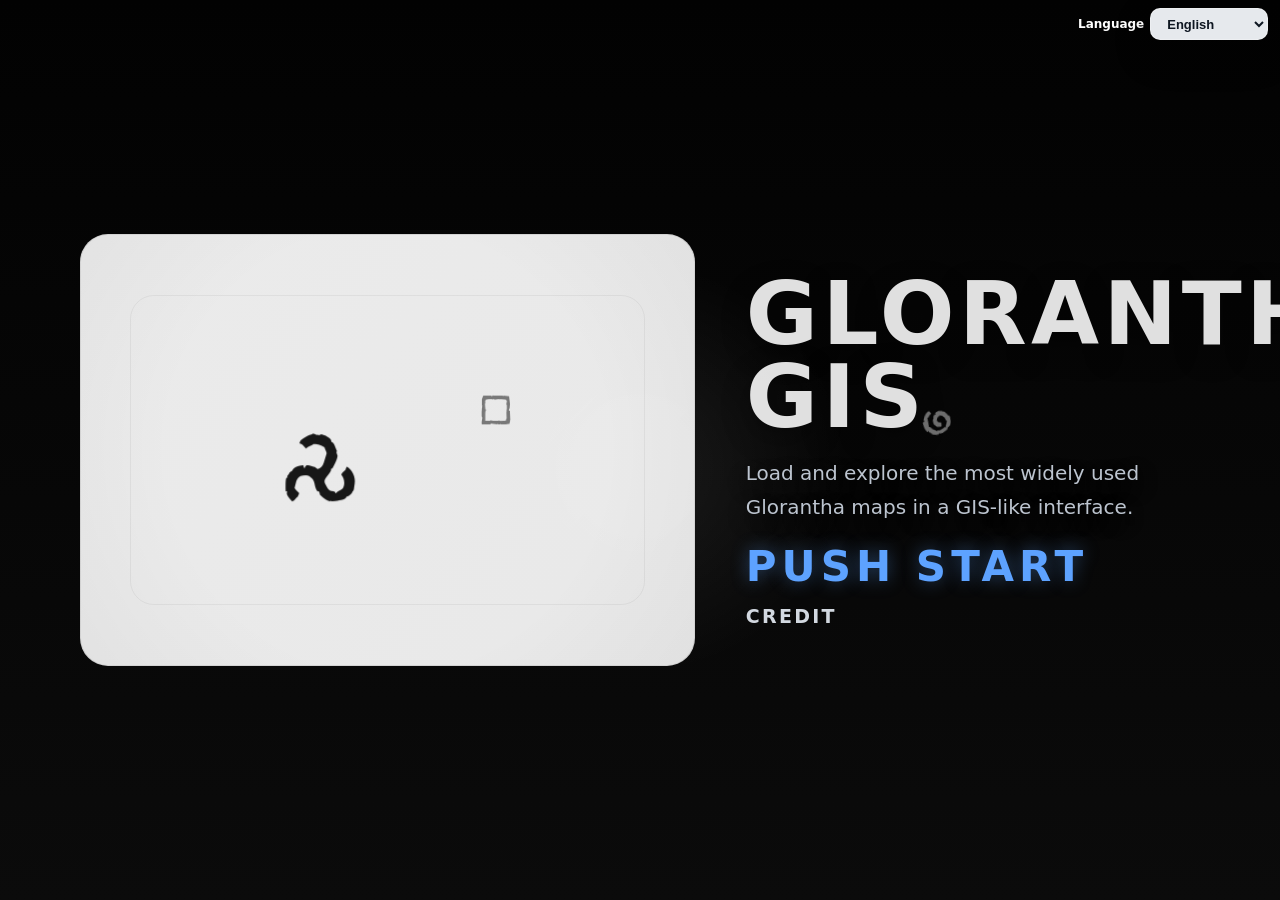
==== commit fad8b3e3: "Add files via upload" ====
--- a/index.html
+++ b/index.html
@@ -121,5 +121,25 @@
   <script src="./js/ui/map_tools.js" defer></script>
   <script src="./js/ui.js" defer></script>
   <script src="./js/main.js" defer></script>
+  <script>
+    (function () {
+      if (!("serviceWorker" in navigator)) return;
+
+      var reloadedByServiceWorker = false;
+      navigator.serviceWorker.addEventListener("controllerchange", function () {
+        if (reloadedByServiceWorker) return;
+        reloadedByServiceWorker = true;
+        window.location.reload();
+      });
+
+      window.addEventListener("load", function () {
+        navigator.serviceWorker.register("./service-worker.js").then(function (registration) {
+          registration.update();
+        }).catch(function (error) {
+          console.error("[service-worker] register failed:", error);
+        });
+      });
+    }());
+  </script>
 </body>
 </html>
